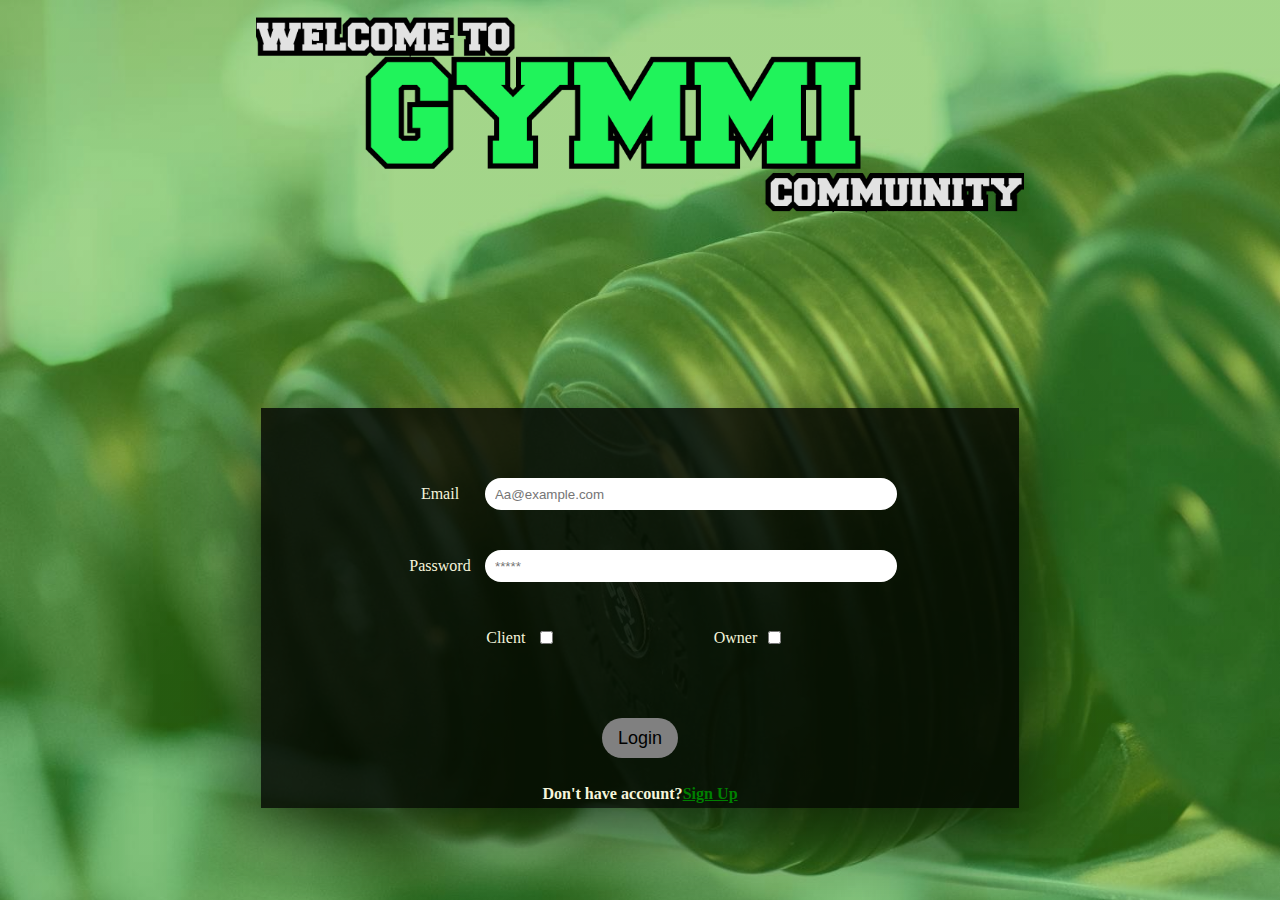
==== LOGIN.html @ 8296dd4b "Add files via upload" ====
<!DOCTYPE html>
<html lang="en">
<head>
    <meta charset="UTF-8">
    <meta name="viewport" content="width=device-width, initial-scale=1.0">
    <title>Document</title>
    <link rel="stylesheet" href="login.css">
</head>
<body>
   <div class="big"></div>
    
    <img src="Component 1.png" class="gg" alt="">
    

   <div class="big-login">
<div class="typing">
    <div class="ep"><div class="empa" >Email</div> <div><input class="inp" placeholder="Aa@example.com " type="email"></div></div>
    <div class="ep"><div class="empa">Password </div> <div> <input class="inp" placeholder="***** " type="password"></div></div>
    
</div>

<div class="chose">
   <div class="type">
      <div id="cc">Client</div>
      <div> <input id="client"  type="checkbox"></div>
    
    </div>

    <div class="type">
        <div id="oo">Owner</div>
        <div> <input id="owner" type="checkbox"></div>
      
      </div>
    
  


</div>
<a href=""><button class="owww" id="owww">Login</button></a>
<a href=""><button class="clll" id="clll">Login</button></a>
<button class="nothing" id="nothing">Login</button>
<div class="ss"><h6>Don't have account?</h6><a  class="sign" href="signin.html"><h6>Sign Up</h6></div></a>
<script src="login.js"></script>
</body>
</html>
---- login.css ----
@import url('https://fonts.googleapis.com/css2?family=Inter:wght@100..900&family=Rubik:ital,wght@0,300..900;1,300..900&display=swap');
body{
    background-image:  linear-gradient(to bottom, rgba(76, 176, 25, 0.5) ,rgba(76, 176, 25, 0.5)  , rgba(76, 176, 25, 0.5) ), url(log\ in\ background.jpg);
    background-size: cover;
    
    

    
    
}
body { scroll-behavior: smooth;}
.big-login{
    width:60%;
    height: 400px;
    background-color: rgba(0, 0, 0, 0.8);
   color: beige;
   position: relative;
   left: 20%;
   top : 400px;
   scroll-behavior: smooth;
   box-shadow: rgba(0, 0, 0, 0.56) 0px 22px 70px 4px;
}

.gg{
    width: 60%;
    position: absolute;
    left: 20%;
    box-shadow: ;
   
}
.typing{
    display: flex;
    align-items: center;
    flex-direction: column;
    position: absolute;
    width: 100%;
    top: 50px;
    
    
}
.inp {
    border-radius: 20px;
    border: black;
    height: 30px;
    width: 400px;
    margin: 20px;
    padding-left: 10px;

    
}
.ep{
    display: grid;
    grid-template-columns: 50px 400px;
}
.empa{
    display:flex;
    justify-content: center;
    align-items: center;

}
.type div{
    width: 30px ;
    margin-left: 10px;
    margin-right: 10px;

}

.type {
    width: 100%;
    
    display: flex;
    flex-direction: row;
    
    align-items: center;
    justify-content: center;

}
.chose  {
    height: 60px;
    width: 60%;
    position: absolute;
    top:200px;
    display: flex;
    flex-direction: row;
    left: 20%;
}
button{
   
  height: 40px;
  width: 10%;
  border-radius: 20px;
  position: absolute;
bottom: 50px;
left: 45%;
border: black;
background-color: green;

font-size: large;
font-weight: 300;


}
.ss{
    height: 40px;
    width: 40%;
    position: absolute;
    bottom: 20px;
    left: 30%;
    display: flex;
    flex-direction: row;
    justify-content: center;
    font-size: x-large;
    font-weight: 30px;
}
.sign{
    color: green;
}
.client{
    display: none;
}
.owner{
    display: none;
}

.oo{
    display: none;
}
.cc{
    display: none;
}
.nothing{
    background-color: gray;
}
.nothing1{
    display: none;
}
.clll{
    display: none;
}
.clll1{
    display: block;
}
.owww{
    display: none;
}
.owww1{
    display: block;
}
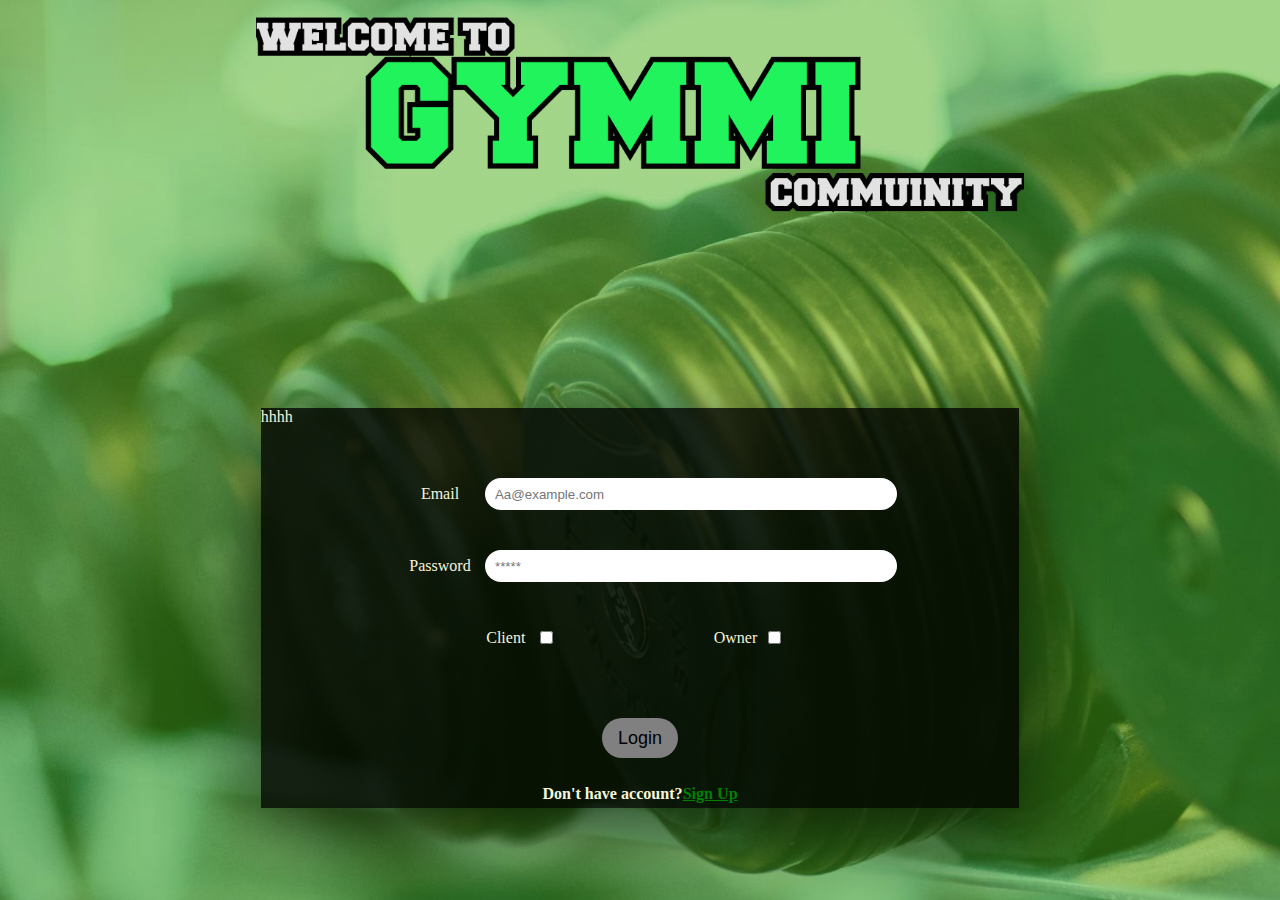
==== commit 9d2ced96: "Update LOGIN.html" ====
--- a/LOGIN.html
+++ b/LOGIN.html
@@ -35,7 +35,8 @@
   
 
 
-</div>
+</div>
+<div class="hani"> hhhh <div>
 <a href=""><button class="owww" id="owww">Login</button></a>
 <a href=""><button class="clll" id="clll">Login</button></a>
 <button class="nothing" id="nothing">Login</button>
